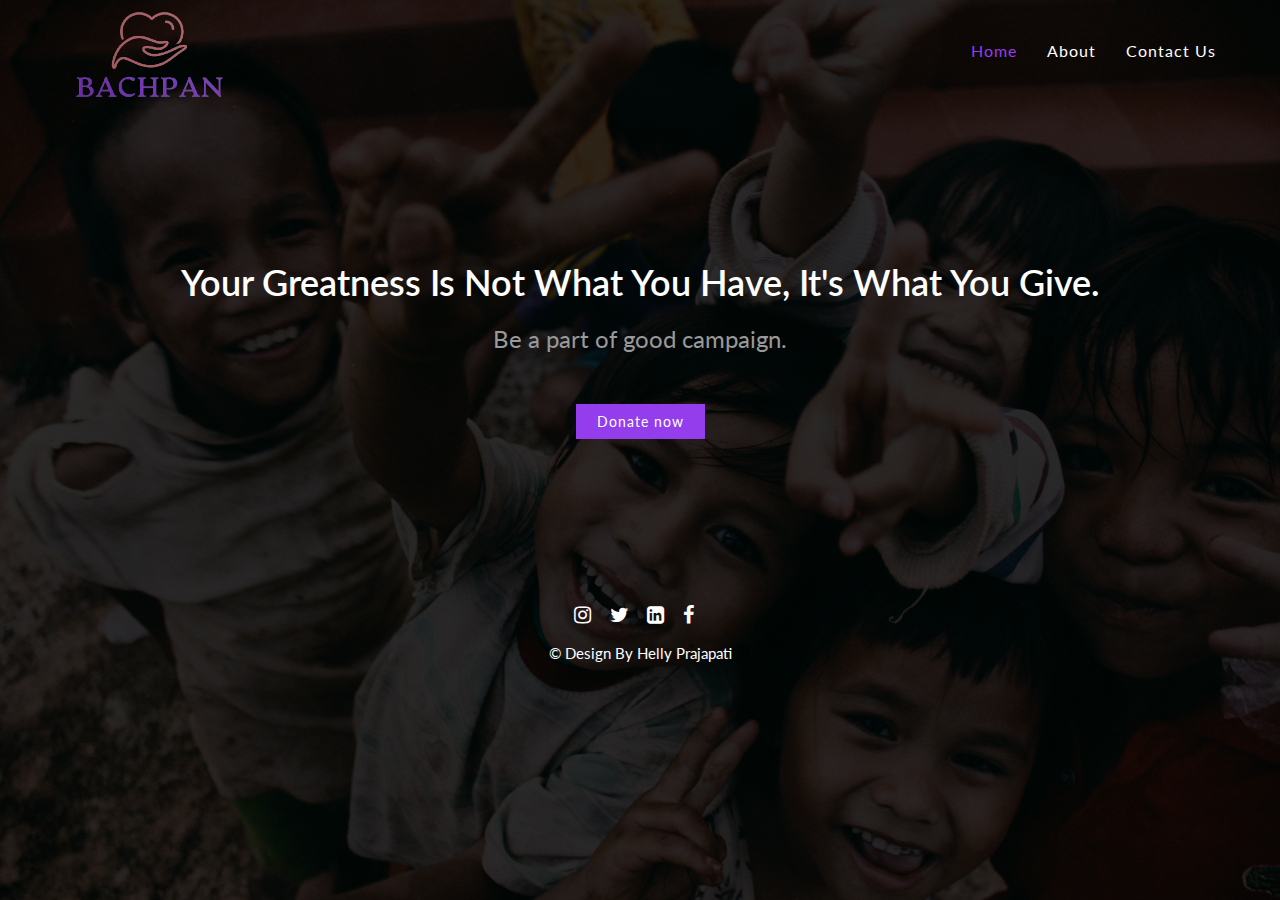
==== index.html @ bfc91bef "Add files via upload" ====
<!DOCTYPE html>
<html lang="en">

<head>
    <meta charset="UTF-8">
    <meta name="viewport" content="width=device-width, initial-scale=1.0">
    <title>Bachpan Foundation</title>

    <link rel="stylesheet" href="https://stackpath.bootstrapcdn.com/font-awesome/4.7.0/css/font-awesome.min.css">
    <link href="https://cdn.jsdelivr.net/npm/bootstrap@5.0.1/dist/css/bootstrap.min.css" rel="stylesheet"
        integrity="sha384-+0n0xVW2eSR5OomGNYDnhzAbDsOXxcvSN1TPprVMTNDbiYZCxYbOOl7+AMvyTG2x" crossorigin="anonymous">

    <link rel="stylesheet" href="./css/style.css">
    <link href="img/logo.png" rel="icon">
</head>

<body class="mobile"
    style="width: 100%; height: 75vh; background: linear-gradient(#000000d2, #000000d2), url('img/bg.jpg') fixed center center; background-size: cover; position: relative;">
    <nav>
        <div class="container nav-wrapper">
            <div class="logo">
                <img src="img/logo.png" />
            </div>
            <div class="hamburger">
                <span></span>
                <span></span>
                <span></span>
            </div>
            <ul class="nav-list">
                <li class="active"><a href="#">Home</a></li>
                <li><a href="about.html">About</a></li>
                <li><a href="contact.html">Contact Us</a></li>
            </ul>
        </div>
    </nav>
    <main>
        <section class="header container">
            <div>
                <h1>Your Greatness Is Not What You Have, It's What You Give.</h1>
                <h4>Be a part of good campaign.</h4>
                <br />
                <br />
                <div>
                    <a href="https://pages.razorpay.com/pl_HKI3qYDN0yM60V/view" style="text-decoration: none;"
                        class="btn">Donate now</a>
                </div>
            </div>
        </section>
    </main>
    <br />
    <br />
    <br />
    <br />
    <br />
    <br />
    <br />
    <!--Footer-->
    <div class="copyright">
        <div class="container">
            <div style="text-align:center;font-weight: 800;">
                <br />
                <div class="icons">
                    <a href="#" target="_blank">
                        <i class="fa fa-instagram"></i></a> &nbsp;
                    <a href="#" target="_blank">
                        <i class="fa fa-twitter"></i></a> &nbsp;
                    <a href="#" target="_blank">
                        <i class="fa fa-linkedin-square"></i></a> &nbsp;
                    <a href="#" target="_blank">
                        <i class="fa fa-facebook"></i></a> &nbsp;
                </div>
            </div>
            <br />
            <p>
                © Design By Helly Prajapati
            </p>
        </div>
    </div>

    <script src="./js/script.js"></script>
</body>

</html>
---- css/style.css ----
@import url("https://fonts.googleapis.com/css2?family=Lato:wght@300;400;900&display=swap");

* {
  padding: 0;
  margin: 0;
  box-sizing: border-box;
}

body {
  font-family: "Lato", sans-serif;
  background: #000000;
  color: #fff;
}

.container {
  width: 1152px;
  max-width: 90%;
  margin: 0 auto;
}

/****Navbar*****/
.nav-wrapper {
  display: flex;
  align-items: center;
  justify-content: space-between;
}

.logo {
  display: flex;
  align-items: center;
}

.logo img {
  height: 100px;
  margin-right: 10px;
}

.nav-wrapper ul.nav-list {
  list-style-type: none;
  display: flex;
  align-items: center;
}

.nav-wrapper ul.nav-list li {
  margin-left: 30px;
  padding: 20px 0;
  position: relative;
}

.nav-wrapper ul.nav-list li a {
  color: #fff;
  text-decoration: none;
  letter-spacing: 1px;
  transition: all 0.5s ease-in-out;
}

.nav-wrapper ul.nav-list li a:hover,
.nav-wrapper ul.nav-list li.active a {
  color: #933ded;
}

/****Button****/
.btn {
  background: #933ded;
  color: #fff;
  outline: none;
  padding: 8px 20px;
  font-size: 14px;
  cursor: pointer;
  letter-spacing: 1px;
  border: 1px solid transparent;
  transition: all 0.5s ease-in-out;
}

.btn:hover {
  background: transparent;
  border-color: #fff;
  color: #fff;
}

.header {
  display: flex;
  align-items: center;
  justify-content: center;
  text-align: center;
  margin-top: 160px;
}

.header h1 {
  font-size: 36px;
  font-weight: 550;
  margin-bottom: 20px;
}

.header h4 {
  font-size: 24px;
  font-weight: 400;
  color: #999;
  margin-bottom: 20px;
}

.hamburger {
  display: none;
}

.mobile .hamburger {
  display: flex;
  flex-direction: column;
  padding: 20px 0;
  cursor: pointer;
}

.mobile .hamburger span {
  background: #fff;
  width: 28px;
  height: 2px;
  margin-bottom: 8px;
}

.mobile ul.nav-list {
  background: #000000;
  position: fixed;
  left: 0;
  top: 0;
  width: 100%;
  height: 100%;
  display: flex;
  flex-direction: column;
  padding-top: 80px;
  opacity: 0;
  pointer-events: none;
  transition: all 0.3s ease-in-out;
}

.hamburger {
  z-index: 9999;
}

.mobile ul.nav-list.open {
  opacity: 1;
  pointer-events: auto;
}

.mobile .hamburger span {
  transform-origin: left;
  transition: all 0.3s ease-in-out;
}

.mobile ul.nav-list li a {
  font-size: 20px;
}

.mobile ul.nav-list li {
  margin-left: 0;
  text-align: center;
}

/******Footer******/
.copyright .icons a:hover {
  color: #933ded;
  background: none;
  text-decoration: none;
}
.copyright .icons a {
  text-decoration: none;
  display: inline-block;
  justify-content: center;
  align-items: center;
  width: 8px;
  height: 8px;
  font-size: 8px;
  font-size: 20px;
  color: #fff;
  text-align: center;
  line-height: 35px;
  padding: 0.4%;
  margin-right: 15px;
  margin-bottom: 1px;
}
@media (max-width: 767px) {
  .footer h2:first-child {
    margin-top: 10%;
  }
  .footer .icons {
    margin-bottom: 15%;
  }
  .footer h4,
  .footer .mid-btm,
  .footer .contact p {
    text-align: left;
  }
  .footer .mid-btm {
    margin-bottom: 10%;
  }
  .footer .contact {
    padding-left: 0%;
    margin-bottom: 5%;
  }
}
.copyright {
  background: rgba(255, 255, 255, 0);
  padding: 10px 0;
  text-align: center;
  bottom: 0;
}
.copyright p {
  font-size: 15px;
  color: #fff;
}

/****Contact Form****/
.form-control {
  border: none;
  border-bottom: 1px solid rgba(255, 255, 255, 0.493);
  padding-left: 0;
  padding-right: 0;
  border-radius: 0;
  background: none;
}
.form-group {
  padding-right: 35px;
}
.form-control:active,
.form-control:focus {
  outline: none;
  box-shadow: none;
  border-color: rgb(255, 255, 255);
}
.col-form-label {
  color: rgb(255, 255, 255);
  font-size: 20px;
}
.form-control {
  height: 45px;
}
.contact-wrap .col-form-label {
  font-size: 18px;
  font-weight: 600;
  color: #ffffff;
  margin: 0 0 8px 0;
  display: inline-block;
  padding: 0;
}

.contact-wrap .form,
.contact-wrap .map {
  padding-left: 20px;
}

.contact-wrap .form {
  background: rgba(255, 255, 255, 0);
}

/******Cards*******/
.row .card {
  background-color: #00000000;
  border-color: #fff;
  padding: 8px 20px;
  margin: 2%;
  text-align: center;
  min-height: 250px;
  display: inline-block;
}
.row .card:hover {
  transition: 1.5s;
  background-color: #ffffff;
  border-color: #fff;
  color: #000000;
}
@media (max-width: 860px) {
  .row .card {
    z-index: -1;
  }
}
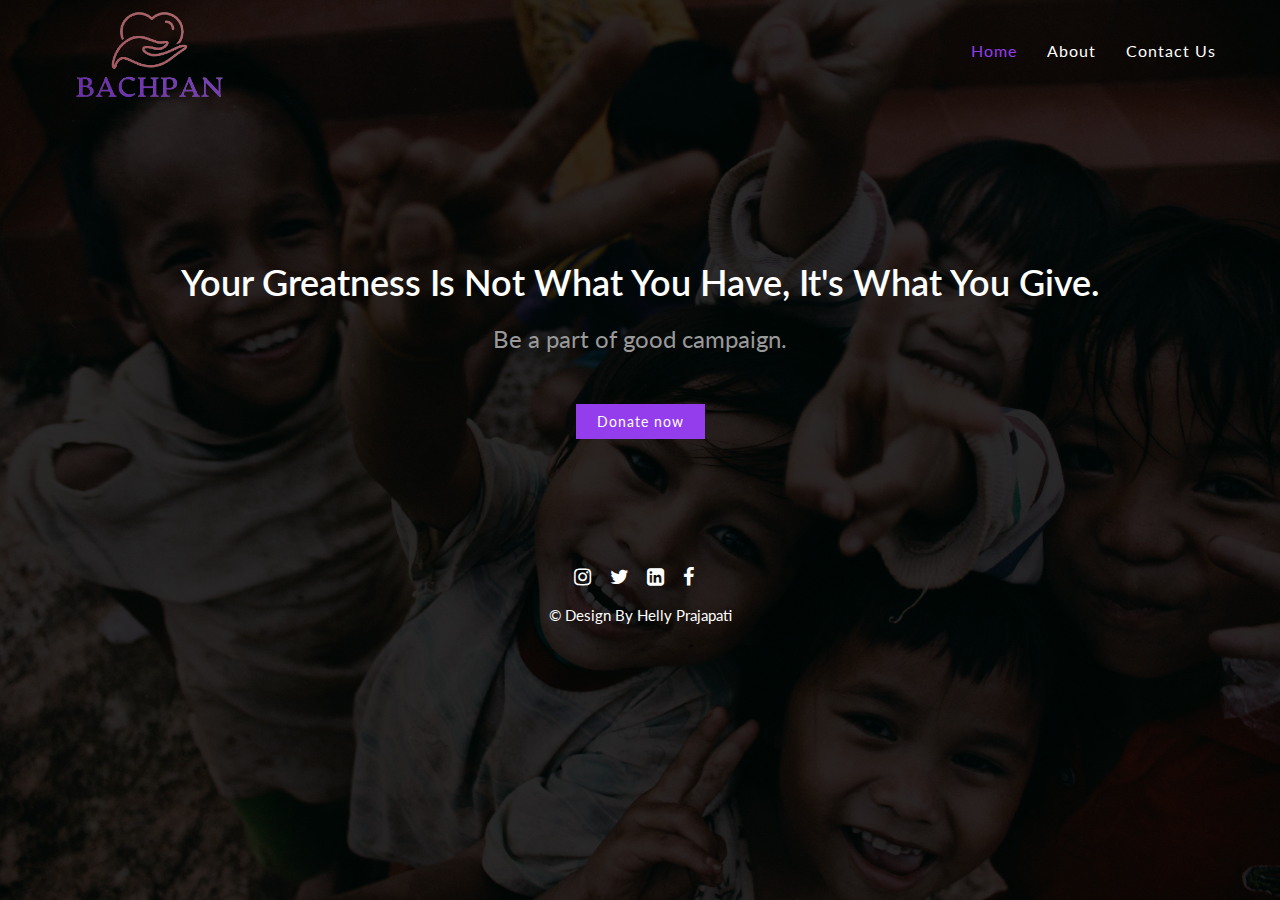
==== commit b78810ce: "Update index.html" ====
--- a/index.html
+++ b/index.html
@@ -52,8 +52,6 @@
     <br />
     <br />
     <br />
-    <br />
-    <br />
     <!--Footer-->
     <div class="copyright">
         <div class="container">
@@ -80,4 +78,4 @@
     <script src="./js/script.js"></script>
 </body>
 
-</html>+</html>
